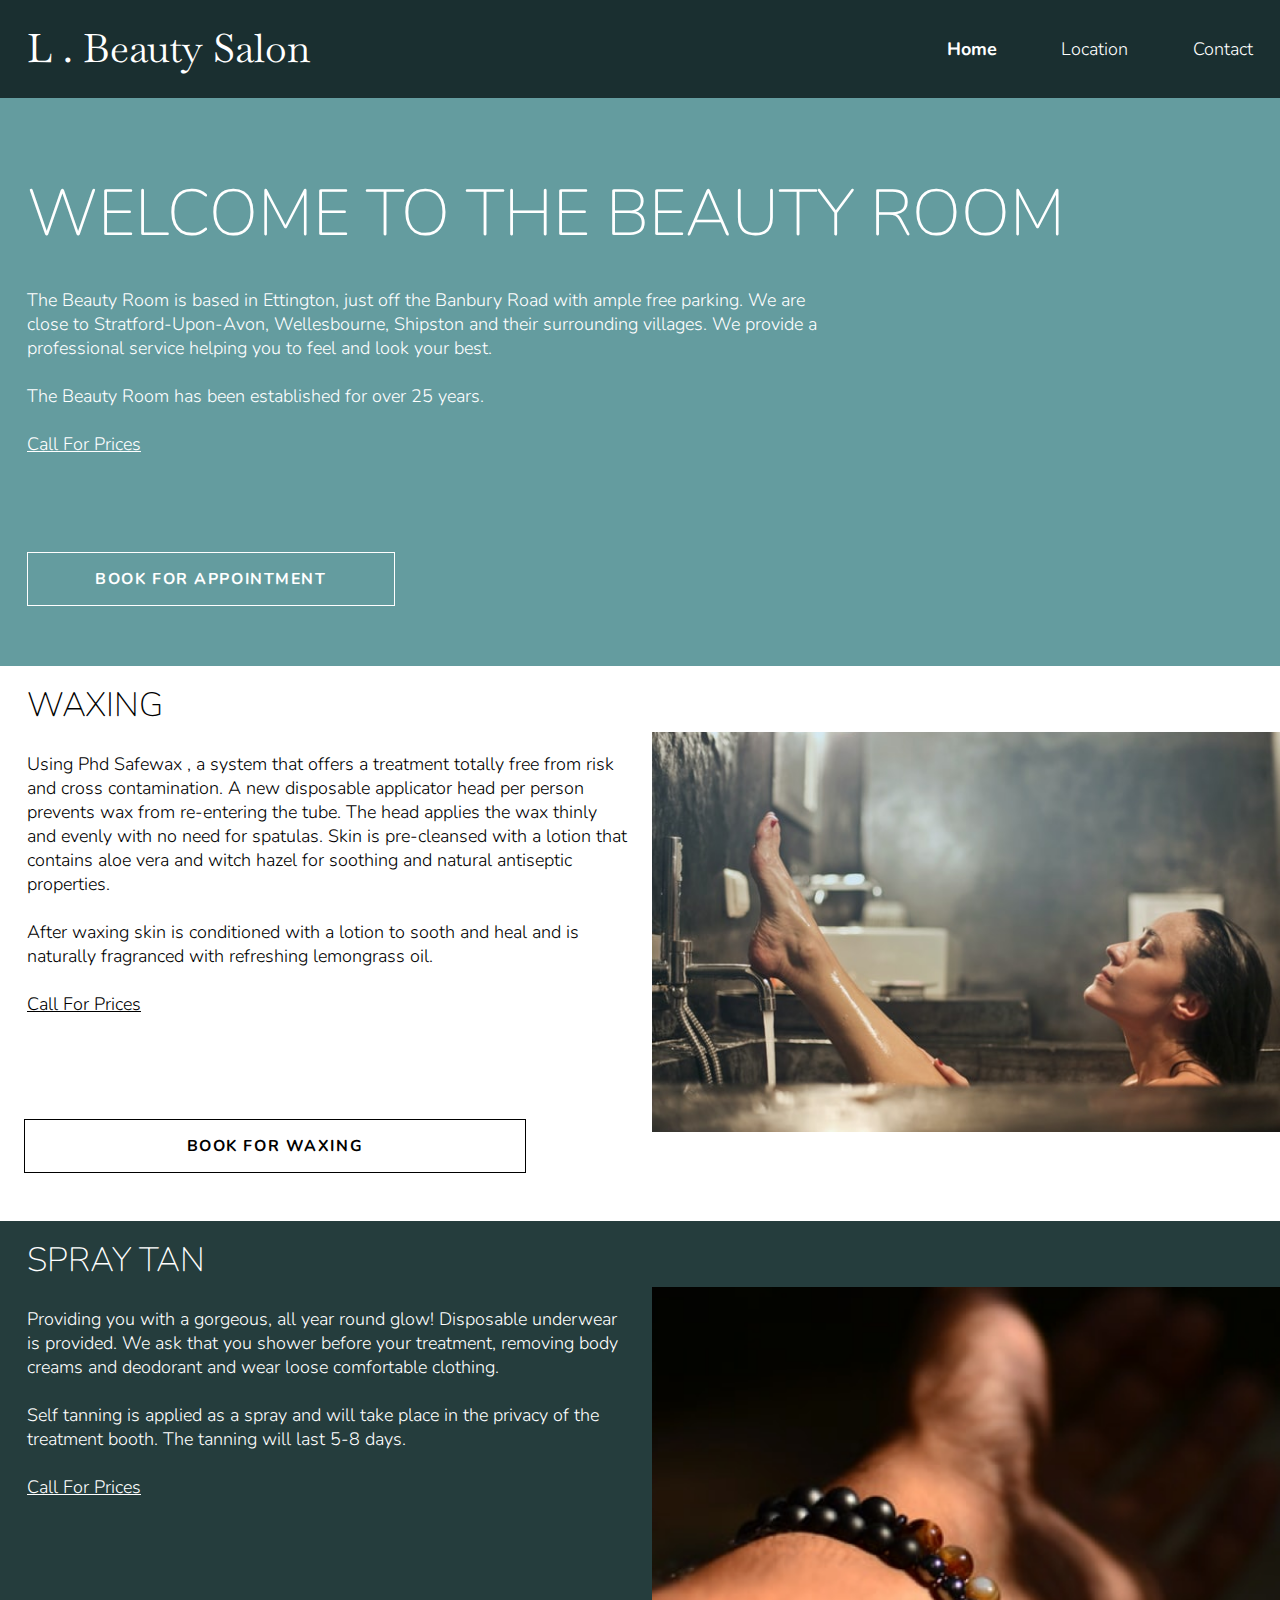
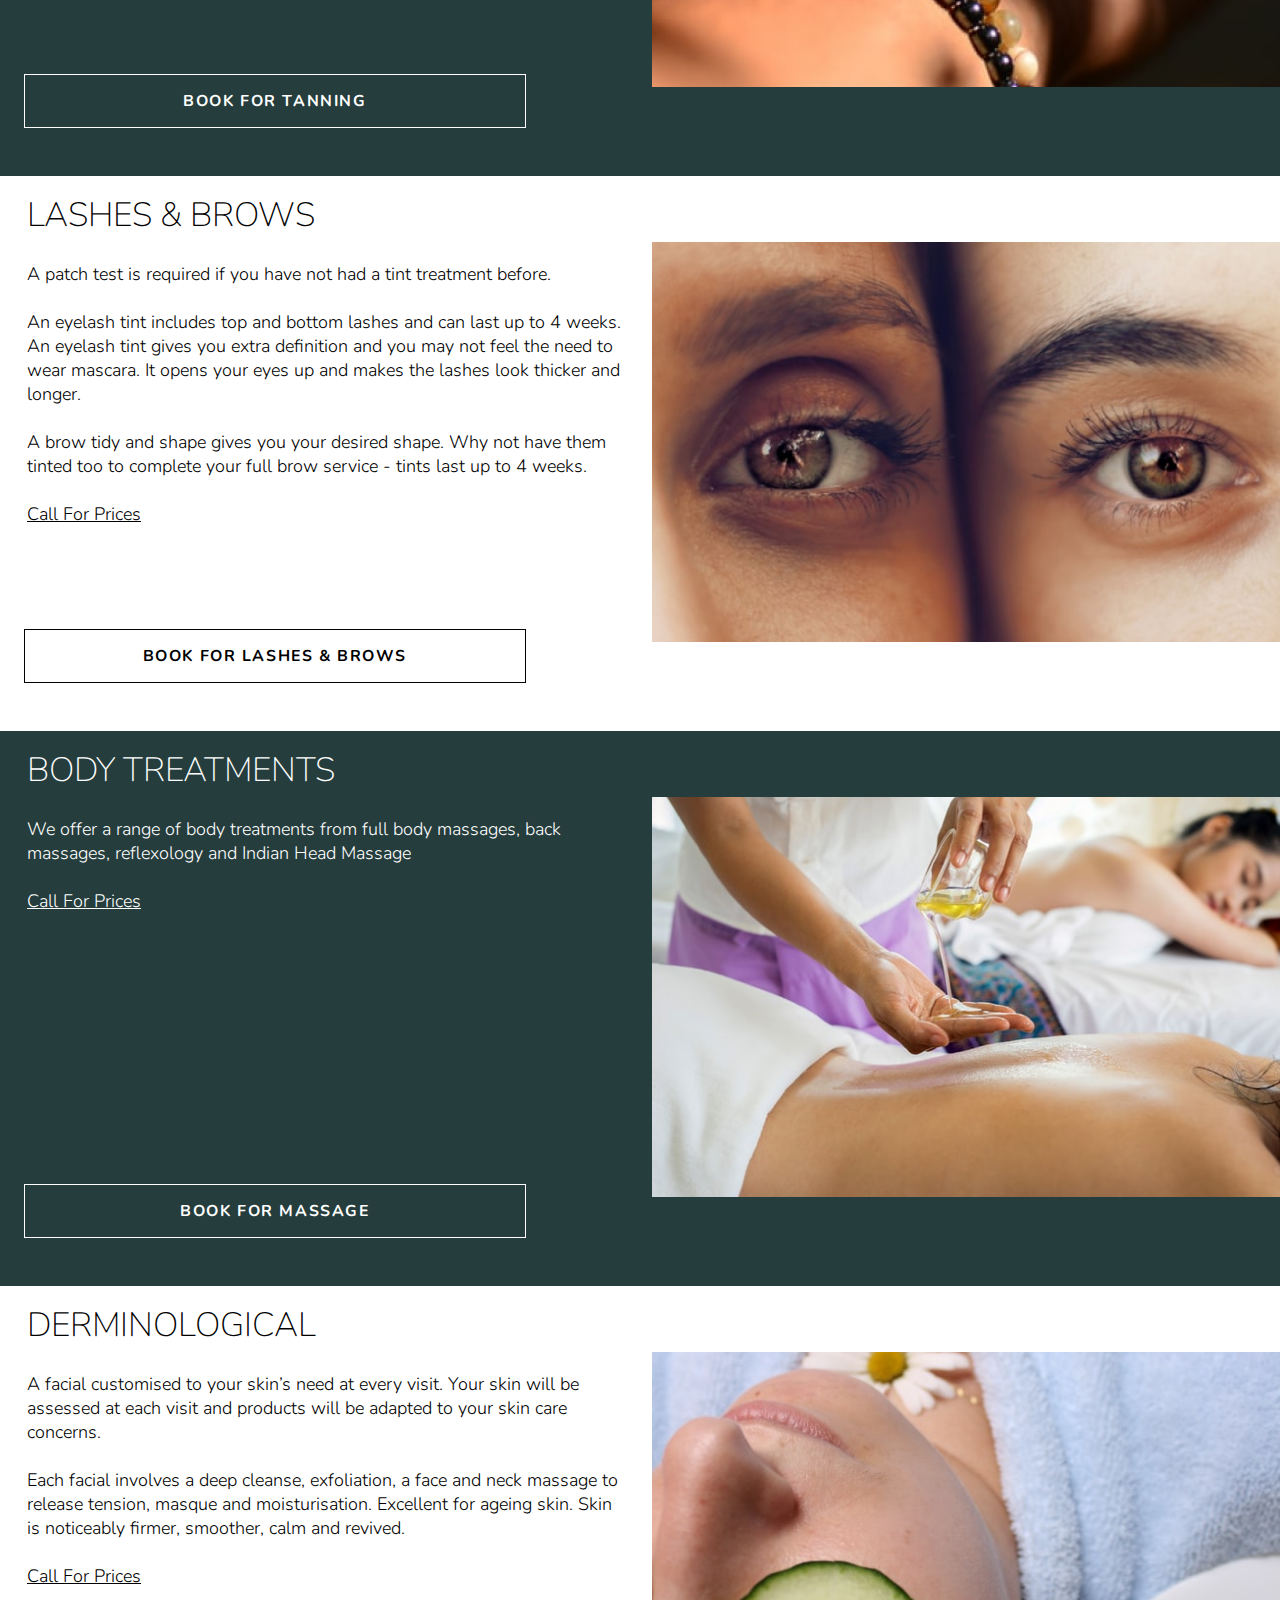
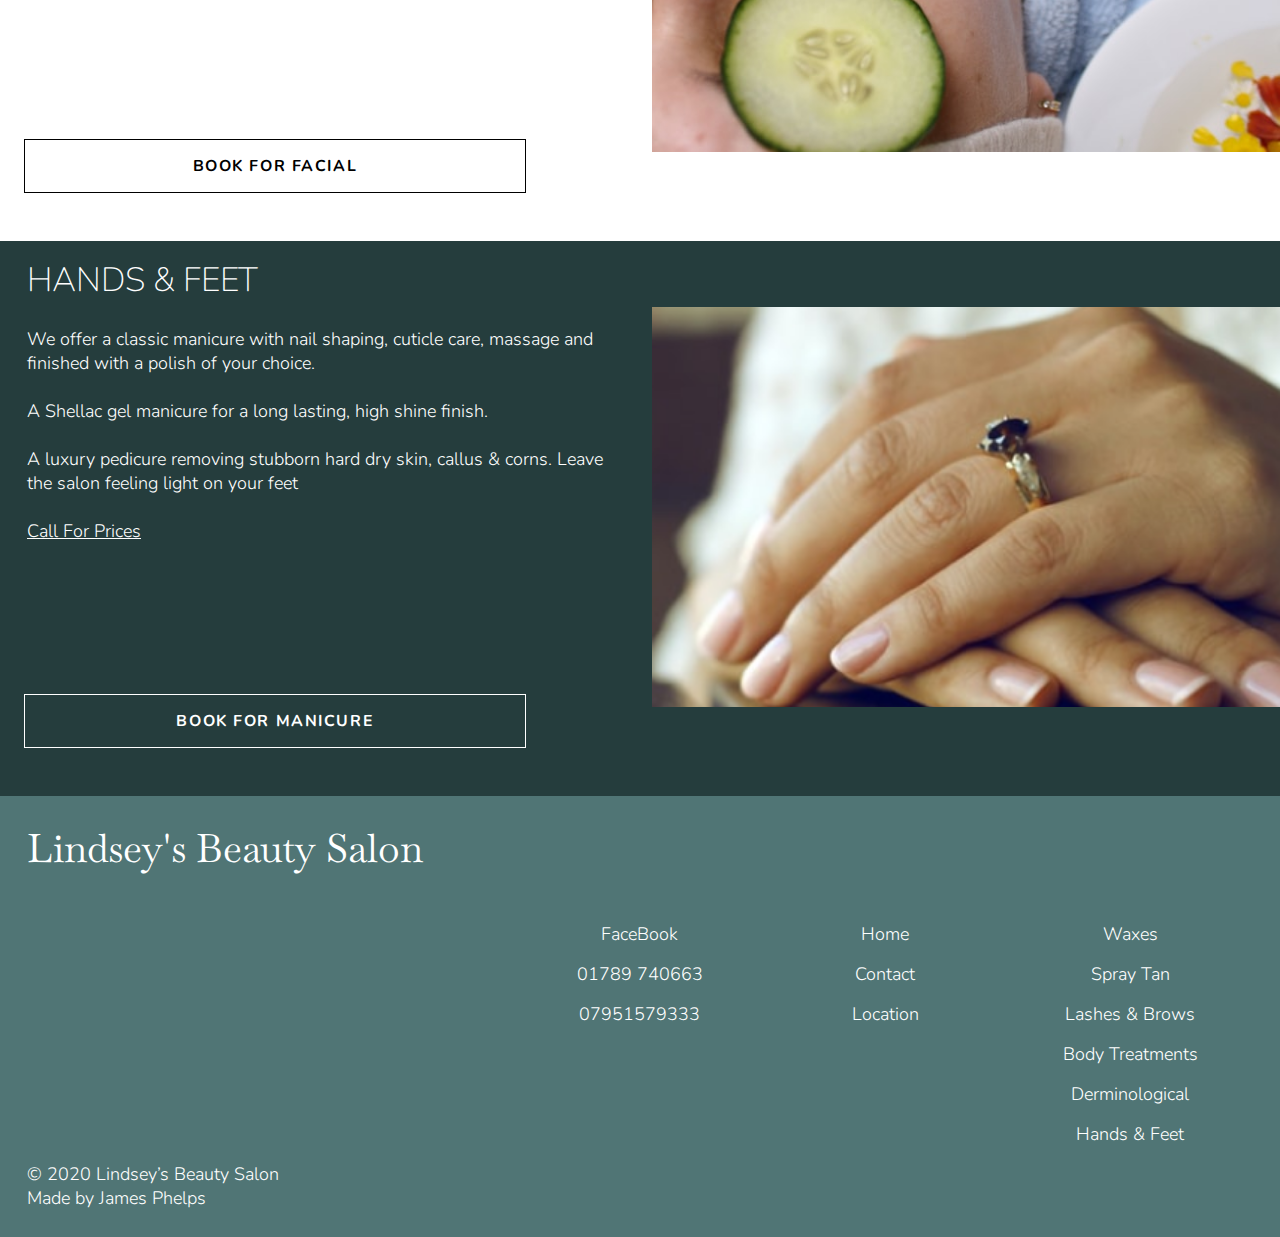
==== index.html @ f4e9f9a6 "added max width" ====
<!DOCTYPE html>
<html lang="en" dir="ltr">

<head>
  <meta charset="utf-8">
  <meta name="viewport" content="width=device-width, initial-scale=1">
  <link rel="stylesheet" href="css/styles.css">
  <!-- google fonts -->
  <link href="https://fonts.googleapis.com/css2?family=Baskervville&family=Nunito:wght@300;400;700&display=swap" rel="stylesheet">
  <title>Lindsey's Beauty Salon</title>
</head>

<body>
  <div class="test">
    <div class="title">
      <div class="logo">L . Beauty Salon</div>
      <img src="img/menu-icon.svg" class="menu-icon">
      <nav>
        <ul>
          <li><a href="#" class="active">Home</a></li>
          <li><a href="#">Location</a></li>
          <li><a href="#">Contact</a></li>
        </ul>
      </nav>
    </div>
  </div>
  <header>
    <div class="container">
      <div class="hero-content">
        <h1>Welcome To The Beauty Room</h1>
        <div class="p-hero">
          <p>The Beauty Room is based in Ettington, just off the Banbury Road with ample free parking.  We are close to Stratford-Upon-Avon, Wellesbourne, Shipston and their surrounding villages.  We provide a professional service helping you to feel and look your best.</p><br />
          <p>The Beauty Room has been established for over 25 years.</p><br />
          <a href="#">Call For Prices</a>
        </div>
        <button onclick="window.location.href='https://w3docs.com'">Book for Appointment</button>
      </div>
      <div class="hash-links">
        <a href="#waxing" class="hash-mobile">Waxing</a>
        <a href="#tanning" class="hash-mobile">Tanning</a>
        <a href="#lashes" class="hash-mobile">Lashes</a>
        <a href="#body-treatments" class="hash-mobile">Body</a>
        <a href="#facial" class="hash-mobile">Facial</a>
        <a href="#manicure" class="hash-mobile">Manicure</a>
      </div>
    </div>
  </header>
  <main>

    <div class="white-bg">
      <div class="main-cards waxing-container">
        <img id="waxing" class="waxing-img" src="img/waxing.jpg" alt="waxed legs">
        <div class="main-text">
          <h2>Waxing</h2>
          <p>Using Phd Safewax , a system that offers a treatment totally free from risk and cross contamination.  A new disposable applicator head per person prevents wax from re-entering the tube.  The head applies the wax thinly and evenly with no need for spatulas.  Skin is pre-cleansed with a lotion that contains aloe vera and witch hazel for soothing and natural antiseptic properties.</p><br />
          <p>After waxing skin is conditioned with a lotion to sooth and heal and is naturally fragranced with refreshing lemongrass oil.</p><br />
          <a href="#">Call For Prices</a>
        </div>
        <button class="black-btn" onclick="#">Book for Waxing</button>
      </div>
    </div>

    <div class="blue-bg">
      <div class="main-cards tanning-container">
        <img id="tanning" class="tanning-img" src="img/tanning.png" alt="tanned arm">
        <div class="main-text tanning-txt">
          <h2>Spray Tan</h2>
          <p>Providing you with a gorgeous, all year round glow!  Disposable underwear is provided.  We ask that you shower before your treatment, removing body creams and deodorant and wear loose comfortable clothing.</p><br />
          <p>Self tanning is applied as a spray and will take place in the privacy of the treatment booth.  The tanning will last 5-8 days.</p><br />
          <a href="#">Call For Prices</a>
        </div>
        <button class="white-btn" onclick="#">Book for Tanning</button>
      </div>
    </div>

    <div class="white-bg">
      <div class="main-cards lashes-container">
        <img id="lashes" class="lashes-img" src="img/lashes.png" alt="eyes">
        <div class="main-text lashes-txt">
          <h2>Lashes & Brows</h2>
          <p>A patch test is required if you have not had a tint treatment before.</p><br />
          <p>An eyelash tint includes top and bottom lashes and can last up to 4 weeks.  An eyelash tint gives you extra definition and you may not feel the need to wear mascara.  It opens your eyes up and makes the lashes look thicker and longer.</p><br />
          <p>A brow tidy and shape gives you your desired shape.  Why not have them tinted too to complete your full brow service - tints last up to 4 weeks.</p><br />
          <a href="#">Call For Prices</a>
        </div>
        <button class="black-btn" onclick="#">Book for Lashes & Brows</button>
      </div>
    </div>

    <div class="blue-bg">
      <div class="main-cards body-container">
        <img id="body-treatments" class="body-img" src="img/body-treatments.jpg" alt="woman getting massage">
        <div class="main-text body-txt">
          <h2>Body Treatments</h2>
          <p>We offer a range of body treatments from  full body massages, back massages, reflexology and Indian Head Massage</p><br />
          <a href="#">Call For Prices</a>
        </div>
        <button class="white-btn" onclick="#">Book for Massage</button>
      </div>
    </div>

    <div class="white-bg">
      <div class="main-cards facial-container">
        <img id="facial" class="facial-img" src="img/facial.jpg" alt="relaxing woman">
        <div class="main-text facial-txt">
          <h2>Derminological</h2>
          <p>A facial customised to your skin’s need at every visit.  Your skin will be assessed at each visit and products will be adapted to your skin care concerns.</p><br />
          <p>Each facial involves a deep cleanse, exfoliation, a face and neck massage to release tension, masque and moisturisation.  Excellent for ageing skin.  Skin is noticeably firmer, smoother, calm and revived.</p><br />
          <a href="#">Call For Prices</a>
        </div>
        <button class="black-btn" onclick="#">Book for Facial</button>
      </div>
    </div>

    <div class="blue-bg">
      <div class="main-cards manicure-container">
        <img id="manicure" class="manicure-img" src="img/nails.png" alt="hands">
        <div class="main-text manicure-txt">
          <h2>Hands & Feet</h2>
          <p>We offer a classic manicure with nail shaping, cuticle care, massage and finished with a polish of your choice.</p><br />
          <p>A Shellac gel manicure for a long lasting, high shine finish.</p><br />
          <p>A luxury pedicure removing stubborn hard dry skin, callus & corns.  Leave the salon feeling light on your feet</p><br />
          <a href="#">Call For Prices</a>
        </div>
        <button class="white-btn" onclick="#">Book for Manicure</button>
      </div>
    </div>
  </main>
  <footer>
    <div class="footer-container">
      <div class="logo">Lindsey's Beauty Salon</div>
      <div class="footer-links">
        <ul>
          <li><a href="">Home</a></li>
          <li><a href="">Contact</a></li>
          <li><a href="">Location</a></li>
        </ul>
      </div>
      <div class="hash-footer-links">
        <ul>
          <li><a href="">Waxes</a></li>
          <li><a href="">Spray Tan</a></li>
          <li><a href="">Lashes & Brows</a></li>
          <li><a href="">Body Treatments</a></li>
          <li><a href="">Derminological</a></li>
          <li><a href="">Hands & Feet</a></li>
        </ul>
      </div>
      <div class="footer-contacts">
        <ul>
          <li><a href="">FaceBook</a></li>
          <li><a href="">01789 740663</a></li>
          <li><a href="">07951579333</a></li>
        </ul>
      </div>
      <div class="misc-footer">
        <p>© 2020 Lindsey’s Beauty Salon </p>
        <p>Made by James Phelps</p>
      </div>
    </div>
  </footer>
</body>

</html>
---- css/styles.css ----
/* all site */
:root {
  font-size: 16px;
}

* {
  padding: 0;
  margin: 0;
  box-sizing: border-box;
}

body {
  color: white;
  font-family: 'Nunito', sans-serif;
  font-size: 1rem;
  font-weight: 300;
}

button {
  display: block;
  width: 100%;
  padding: 15px 22px;
  font-size: 0.875rem;
  text-transform: uppercase;
  letter-spacing: 0.1em;
  border: none;
  border-radius: 3px;
  font-family: inherit;
  font-weight: bold;
  cursor: pointer;
}

a {
  color: inherit;
}

h1,
h2 {
  text-transform: uppercase;
  font-weight: lighter;
}

h1 {
  font-size: 2.1875rem;
  margin-bottom: 0.46em;
}

h2 {
  font-size: 1.875rem;
}

/* header */

.test {
  background-color: #1A2F30;
  padding: 1.3em 1.5em 1.3em;
}

header {
  background-color: #649C9F;
  background-size: cover;
  background-position: center;

  padding: 1.3em 1.5em .5em;
}

nav {
  display: none;
  width: 25%;
}

nav ul {
  display: flex;
  justify-content: space-between;
}

nav li {
  list-style: none;
}

nav a,
footer a {
  text-decoration: none;
}

/* footer */
footer {
  background-color: #507575;
}

.footer-container {
  display: grid;
  grid-template-columns: repeat(2, 1fr);
  grid-template-rows: repeat(4, auto);
  padding: 1.5em;
}

footer li {
  text-align: center;
  list-style: none;
  margin-bottom: 16px;
}

.container,
.main-cards,
.footer-container {
  margin: auto;
  max-width: 1300px;
}

.title {
  max-width: 1300px;
  margin: auto;
  display: flex;
}

.active {
  font-weight: bold;
}

.logo {
  margin-right: auto;
  font-family: 'Baskervville', serif;
  font-size: 2.1875rem;
}

.menu-icon {
  cursor: pointer;
}

.hero-content {
  margin: 1.5em 0;
}

.hero-content button {
  margin: 1.5em 0 0;
  background-color: white;
}

.hero-content button:hover {
  background-color: #BFBFBF;
}

.hash-links {
  font-size: 0.875rem;
  display: flex;
  flex-wrap: wrap;
}

.hash-links a,
.main a {
  margin-right: 0.625em;
  display: inline-block;
  text-decoration: none;
  text-transform: uppercase;
  border: 1px solid white;
  border-radius: 3px;
  margin-bottom: 1em;
  padding: 0.65em 1.2em;
}

.hash-links a:hover {
  background-color: grey;
  border-color: grey;
}

/* main content */
main h2 {
  margin: 16px 0 24px;
}

.main-cards img {
  width: 100%;
  height: 240px;
  object-fit: cover;
}

.main-cards {
  padding-bottom: 24px;
}

.main-cards button {
  max-width: 80%;
  margin: 16px 24px 0;
}

.main-text {
  min-height: 50vh;
  padding: 0 1.5em;
}

.white-bg {
  color: black;
}

.blue-bg {
  background-color: #253D3D;
  color: white;
}

.black-btn {
  background-color: black;
  color: white;
}

.black-btn:hover {
  background-color: #505050;
}

.white-btn {
  color: black;
  background-color: white;
}

.white-btn:hover {
  background-color: #BFBFBF;
}

/* footer */
footer > * {
  margin-bottom: 16px;
}

footer .logo {
  text-align: center;
  grid-column: 1/3;
  margin-bottom: 48px;
}

.footer-links {
  grid-column: 1/2;
}

.hash-footer-links {
  grid-column: 2/3;
}

.footer-contacts {
  grid-column: 1/2;
}

.misc-footer {
  grid-column: 1/-1;
}

/* tablet  */
@media (min-width: 668px) {
  /* all */
  .container {
    display: grid;
    grid-template-rows: repeat(3, auto);
    grid-template-columns: repeat(8, 1fr);
  }

  /* header */
  h1 {
    font-size: 3.4375rem;
  }
  .title {
    grid-column: 1/-1;
  }
  .menu-icon {
    width: 40px;
    height: 40px;
  }

  /* hero */
  .hero-content {
    grid-column: 1/8;
  }
  .hash-links {
    display: none;
  }
  .hero-content button {
    width: 50%;
  }

  /* main */
  .main-cards {
    position: relative;

    display: grid;
    grid-gap: 24px;
    grid-template-columns: repeat(8, 1fr);
    grid-template-rows: repeat(2, auto);
  }
  .main-text {
    grid-column: 1/5;
    grid-row: 1/2;
    padding: 0;
    min-height: 30vh;
    padding-left: 1.5em;
  }
  .main-cards img {
    margin-top: auto;
    margin-bottom: auto;
    width: 100%;
    height: 300px;
    grid-column: 5/9;
    grid-row: 1/3;
  }
  .main-cards button {
    margin: 24px 1.5em;
    grid-column: 1/5;
  }

  /* footer */
  .footer-container {
    grid-template-columns: 2fr repeat(3, 1fr);
    grid-template-rows: repeat(4, auto);
  }

  footer .logo {
    text-align: center;
    grid-column: 1/3;
  }

  .footer-links {
    grid-column: 3/4;
    grid-row: 2/3;
  }

  .hash-footer-links {
    grid-column: 4/5;
    grid-row: 2/3;
  }

  .footer-contacts {
    grid-column: 2/3;
  }

  .misc-footer {
    grid-column: 1/-1;
  }


}

@media (min-width: 1024px) {
  nav {
    display: inline-block;
    margin-top: auto;
    margin-bottom: auto;
  }

  h1 {
    font-size: 3.61rem;
  }

  :root {
    font-size: 18px;
  }

  .container {
    grid-template-columns: repeat(12, 1fr);
  }

  /* header */
  .menu-icon {
    display: none;
  }

  .hero-content {
    margin-top: 48px;
    grid-column: 1/-1;
  }

  .p-hero {
    width: 65%;
    margin-bottom: 96px;
  }

  .hero-content button {
    width: 30%;
    margin-bottom: 24px;
    background-color: transparent;
    border: 1px solid white;
    color: white;
    border-radius: 0;
  }

  .hero-content button:hover {
    background-color: white;
    color: black;
  }

  /* main */
  .main-text {
    min-height: 45vh;
  }

  .main-cards img {
    height: 400px;
  }

  .white-btn,
  .black-btn  {
    background-color: transparent;
    border-radius: 0;
    border: 1px solid white;
    color: white;
  }

  .black-btn {
    border: 1px solid black;
    color: black;
  }

  .black-btn:Hover {
    background-color: black;
    color: white;
  }

  .white-btn:hover {
    background-color: white;
    color: black;
  }
}

@media (min-width: 1310px) {
  .main-text {
    padding-left: 0;
  }

  .main-cards button {
    margin-left: 0;
  }

  .footer-container {
    padding: 1.5em 0;
  }
}
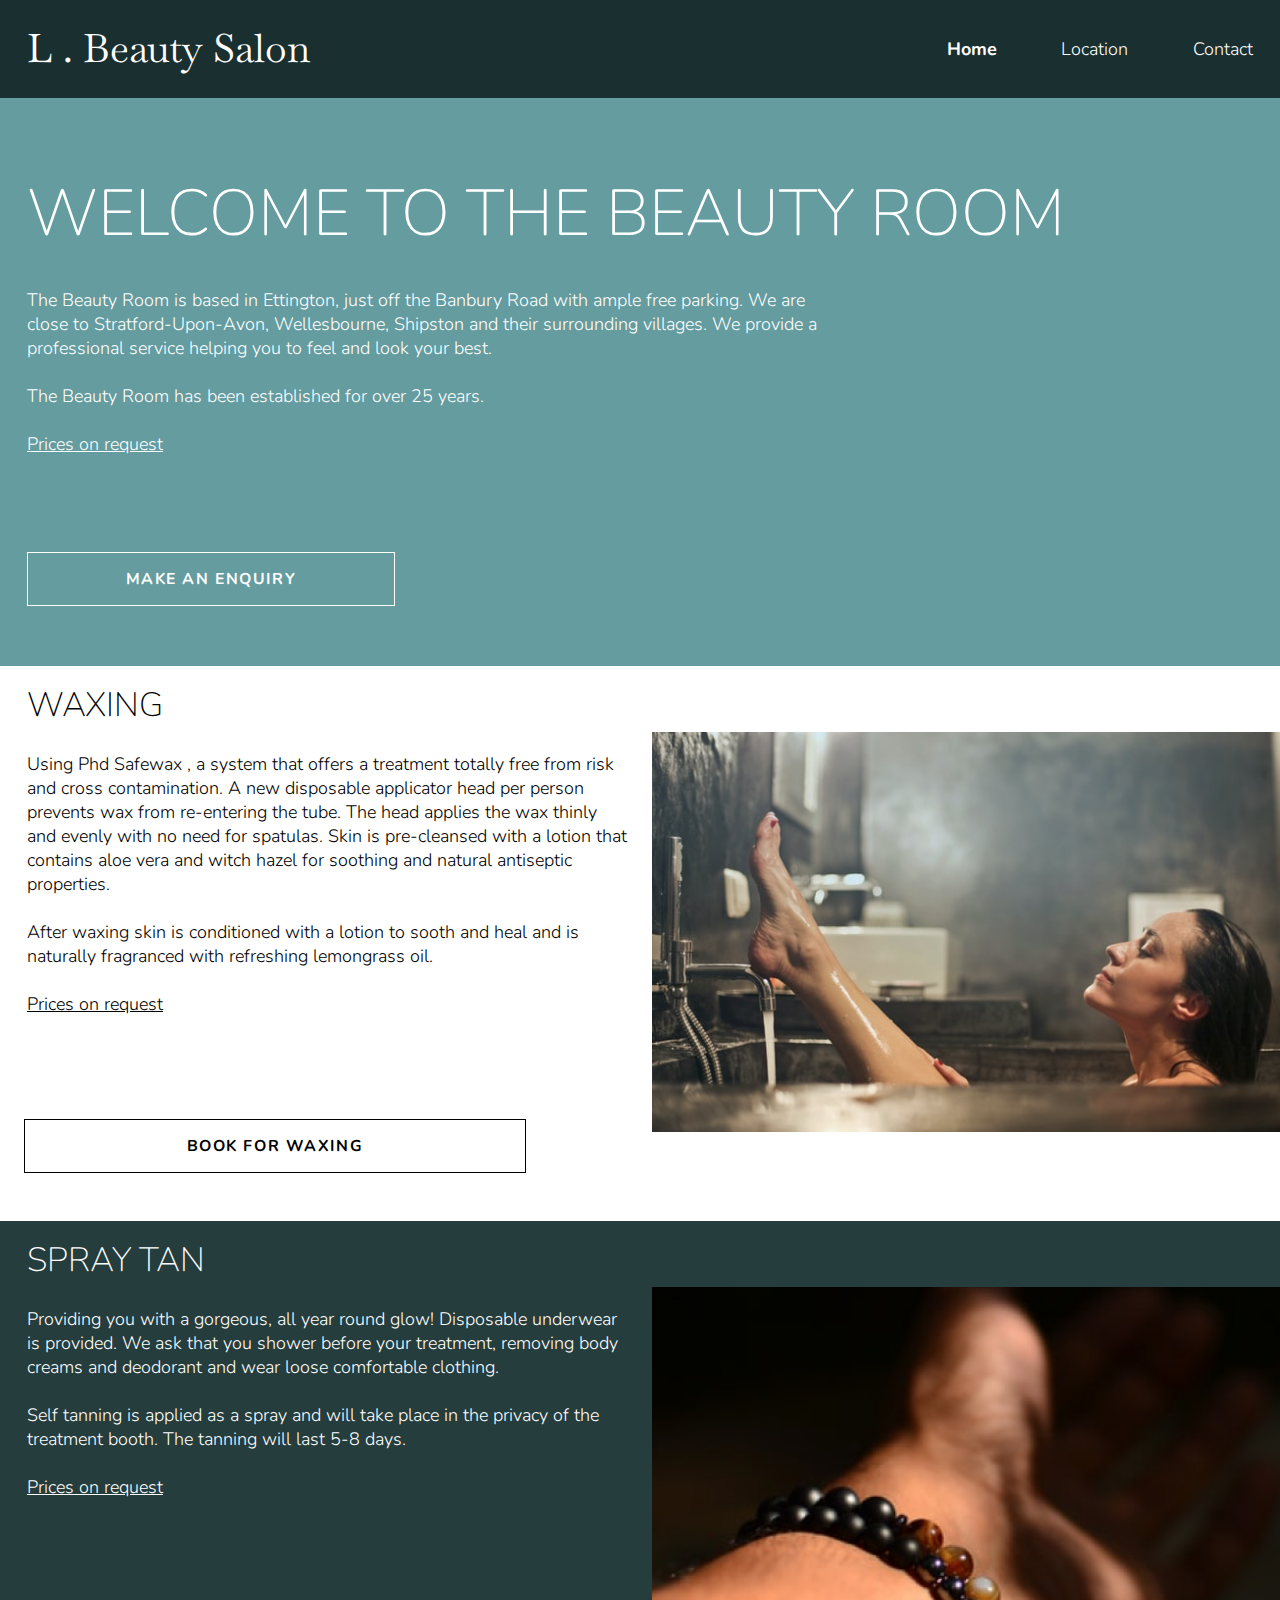
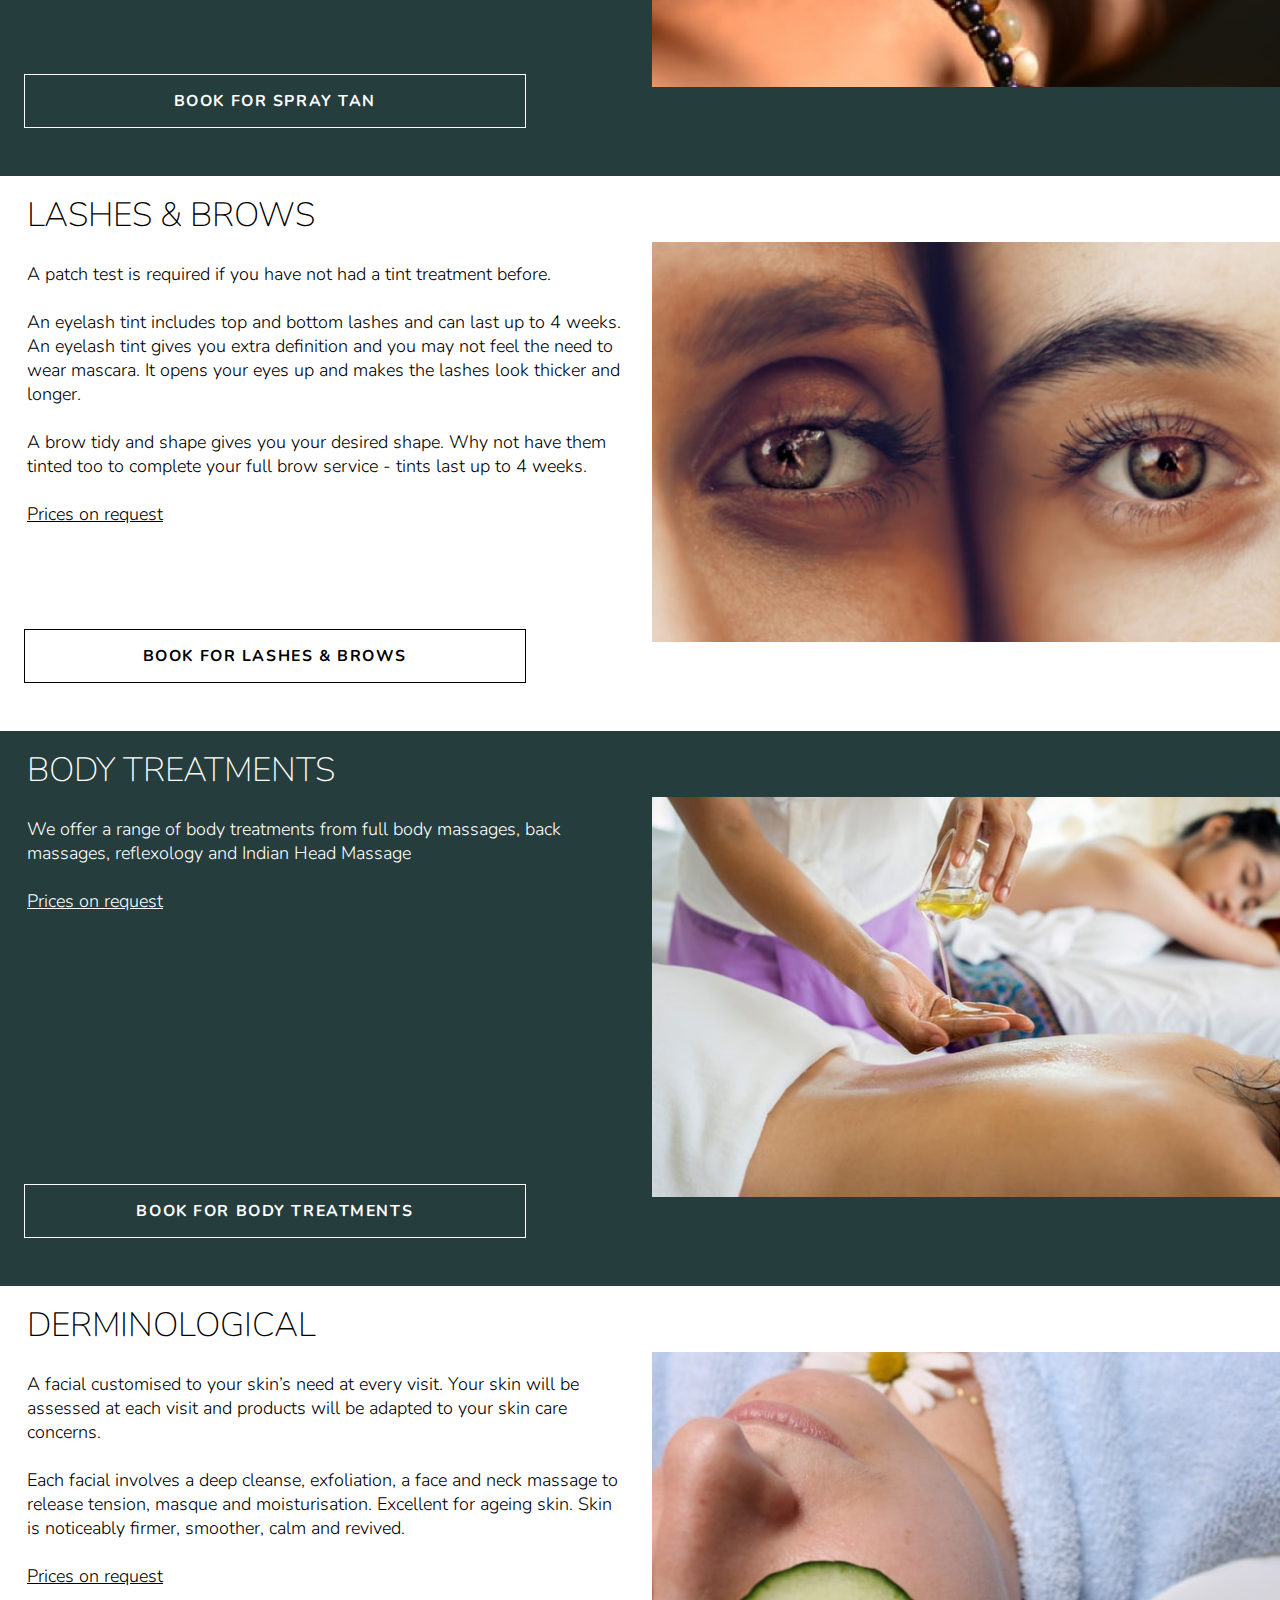
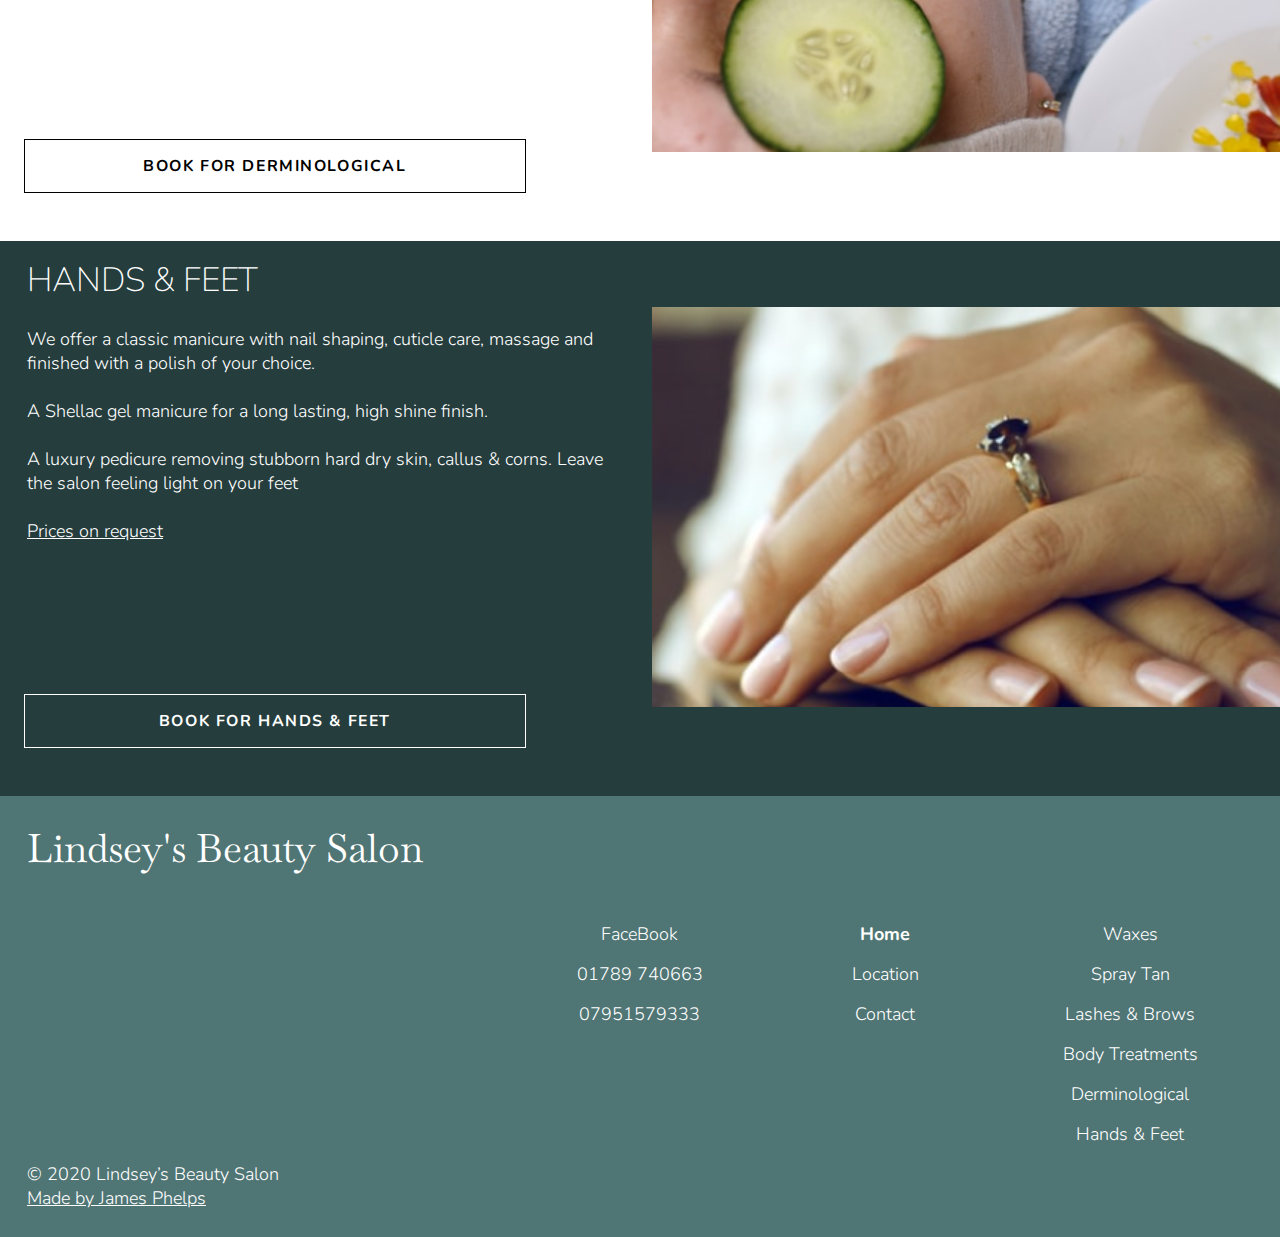
==== commit 79e9aca5: "added links for footer, phone numbers etc." ====
--- a/index.html
+++ b/index.html
@@ -11,15 +11,22 @@
 </head>
 
 <body>
-  <div class="test">
+  <div class="hamburger-navs">
+    <ul>
+      <li><a href="index.html" class="active">Home</a></li>
+      <li><a href="location.html">Location</a></li>
+      <li><a href="contact.html">Contact</a></li>
+    </ul>
+  </div>
+  <div class="header-main">
     <div class="title">
-      <div class="logo">L . Beauty Salon</div>
+      <a href="index.html" class="logo">L . Beauty Salon</a>
       <img src="img/menu-icon.svg" class="menu-icon">
       <nav>
         <ul>
-          <li><a href="#" class="active">Home</a></li>
-          <li><a href="#">Location</a></li>
-          <li><a href="#">Contact</a></li>
+          <li><a href="index.html" class="active">Home</a></li>
+          <li><a href="location.html">Location</a></li>
+          <li><a href="contact.html">Contact</a></li>
         </ul>
       </nav>
     </div>
@@ -31,9 +38,9 @@
         <div class="p-hero">
           <p>The Beauty Room is based in Ettington, just off the Banbury Road with ample free parking.  We are close to Stratford-Upon-Avon, Wellesbourne, Shipston and their surrounding villages.  We provide a professional service helping you to feel and look your best.</p><br />
           <p>The Beauty Room has been established for over 25 years.</p><br />
-          <a href="#">Call For Prices</a>
+          <a href="booking.php">Prices on request</a>
         </div>
-        <button onclick="window.location.href='https://w3docs.com'">Book for Appointment</button>
+        <button id="appointmentBtn" onclick="window.location.href='booking.php'">Make an enquiry</button>
       </div>
       <div class="hash-links">
         <a href="#waxing" class="hash-mobile">Waxing</a>
@@ -54,12 +61,11 @@
           <h2>Waxing</h2>
           <p>Using Phd Safewax , a system that offers a treatment totally free from risk and cross contamination.  A new disposable applicator head per person prevents wax from re-entering the tube.  The head applies the wax thinly and evenly with no need for spatulas.  Skin is pre-cleansed with a lotion that contains aloe vera and witch hazel for soothing and natural antiseptic properties.</p><br />
           <p>After waxing skin is conditioned with a lotion to sooth and heal and is naturally fragranced with refreshing lemongrass oil.</p><br />
-          <a href="#">Call For Prices</a>
+          <a href="booking.php">Prices on request</a>
         </div>
-        <button class="black-btn" onclick="#">Book for Waxing</button>
+        <button id="waxingBtn" class="black-btn" onclick="window.location.href='booking.php'">Book for Waxing</button>
       </div>
     </div>
-
     <div class="blue-bg">
       <div class="main-cards tanning-container">
         <img id="tanning" class="tanning-img" src="img/tanning.png" alt="tanned arm">
@@ -67,9 +73,9 @@
           <h2>Spray Tan</h2>
           <p>Providing you with a gorgeous, all year round glow!  Disposable underwear is provided.  We ask that you shower before your treatment, removing body creams and deodorant and wear loose comfortable clothing.</p><br />
           <p>Self tanning is applied as a spray and will take place in the privacy of the treatment booth.  The tanning will last 5-8 days.</p><br />
-          <a href="#">Call For Prices</a>
+          <a href="booking.php">Prices on request</a>
         </div>
-        <button class="white-btn" onclick="#">Book for Tanning</button>
+        <button id="tanningBtn" class="white-btn" onclick="window.location.href='booking.php'">Book for Spray Tan</button>
       </div>
     </div>
 
@@ -81,9 +87,9 @@
           <p>A patch test is required if you have not had a tint treatment before.</p><br />
           <p>An eyelash tint includes top and bottom lashes and can last up to 4 weeks.  An eyelash tint gives you extra definition and you may not feel the need to wear mascara.  It opens your eyes up and makes the lashes look thicker and longer.</p><br />
           <p>A brow tidy and shape gives you your desired shape.  Why not have them tinted too to complete your full brow service - tints last up to 4 weeks.</p><br />
-          <a href="#">Call For Prices</a>
+          <a href="booking.php">Prices on request</a>
         </div>
-        <button class="black-btn" onclick="#">Book for Lashes & Brows</button>
+        <button id="lashesBtn" class="black-btn" onclick="window.location.href='booking.php'">Book for Lashes & Brows</button>
       </div>
     </div>
 
@@ -93,9 +99,9 @@
         <div class="main-text body-txt">
           <h2>Body Treatments</h2>
           <p>We offer a range of body treatments from  full body massages, back massages, reflexology and Indian Head Massage</p><br />
-          <a href="#">Call For Prices</a>
+          <a href="booking.php">Prices on request</a>
         </div>
-        <button class="white-btn" onclick="#">Book for Massage</button>
+        <button id="bodyTreatmentsBtn" class="white-btn" onclick="window.location.href='booking.php'">Book for Body Treatments</button>
       </div>
     </div>
 
@@ -106,9 +112,9 @@
           <h2>Derminological</h2>
           <p>A facial customised to your skin’s need at every visit.  Your skin will be assessed at each visit and products will be adapted to your skin care concerns.</p><br />
           <p>Each facial involves a deep cleanse, exfoliation, a face and neck massage to release tension, masque and moisturisation.  Excellent for ageing skin.  Skin is noticeably firmer, smoother, calm and revived.</p><br />
-          <a href="#">Call For Prices</a>
+          <a href="booking.php">Prices on request</a>
         </div>
-        <button class="black-btn" onclick="#">Book for Facial</button>
+        <button id="facialBtn" class="black-btn" onclick="window.location.href='booking.php'">Book for Derminological</button>
       </div>
     </div>
 
@@ -120,9 +126,9 @@
           <p>We offer a classic manicure with nail shaping, cuticle care, massage and finished with a polish of your choice.</p><br />
           <p>A Shellac gel manicure for a long lasting, high shine finish.</p><br />
           <p>A luxury pedicure removing stubborn hard dry skin, callus & corns.  Leave the salon feeling light on your feet</p><br />
-          <a href="#">Call For Prices</a>
+          <a href="booking.php">Prices on request</a>
         </div>
-        <button class="white-btn" onclick="#">Book for Manicure</button>
+        <button id="manicureBtn" class="white-btn" onclick="window.location.href='booking.php'">Book for Hands & Feet</button>
       </div>
     </div>
   </main>
@@ -131,34 +137,36 @@
       <div class="logo">Lindsey's Beauty Salon</div>
       <div class="footer-links">
         <ul>
-          <li><a href="">Home</a></li>
-          <li><a href="">Contact</a></li>
-          <li><a href="">Location</a></li>
+          <li><a href="index.html" class="active">Home</a></li>
+          <li><a href="location.html">Location</a></li>
+          <li><a href="contact.html">Contact</a></li>
         </ul>
       </div>
       <div class="hash-footer-links">
         <ul>
-          <li><a href="">Waxes</a></li>
-          <li><a href="">Spray Tan</a></li>
-          <li><a href="">Lashes & Brows</a></li>
-          <li><a href="">Body Treatments</a></li>
-          <li><a href="">Derminological</a></li>
-          <li><a href="">Hands & Feet</a></li>
+          <li><a href="#">Waxes</a></li>
+          <li><a href="#">Spray Tan</a></li>
+          <li><a href="#">Lashes & Brows</a></li>
+          <li><a href="#">Body Treatments</a></li>
+          <li><a href="#">Derminological</a></li>
+          <li><a href="#">Hands & Feet</a></li>
         </ul>
       </div>
       <div class="footer-contacts">
         <ul>
-          <li><a href="">FaceBook</a></li>
-          <li><a href="">01789 740663</a></li>
-          <li><a href="">07951579333</a></li>
+          <li><a href="https://www.facebook.com/lindseysbeautyroom/" target="_blank">FaceBook</a></li>
+          <li><a href="tel:01789 740663">01789 740663</a></li>
+          <li><a href="tel:07951579333">07951579333</a></li>
         </ul>
       </div>
       <div class="misc-footer">
         <p>© 2020 Lindsey’s Beauty Salon </p>
-        <p>Made by James Phelps</p>
+        <a class="designer" href="http://www.linkedin.com/in/james-phelps1995" target="_blank">Made by James Phelps</a>
       </div>
     </div>
   </footer>
+
+  <script src="js/script.js"></script>
 </body>
 
 </html>
--- a/css/styles.css
+++ b/css/styles.css
@@ -1,3 +1,4 @@
+/* mobile first design */
 /* all site */
 :root {
   font-size: 16px;
@@ -16,7 +17,8 @@
   font-weight: 300;
 }
 
-button {
+button,
+.form-btn {
   display: block;
   width: 100%;
   padding: 15px 22px;
@@ -51,9 +53,40 @@
 
 /* header */
 
-.test {
+.header-main {
+  z-index: 1000;
+  position: sticky;
+  top: 0;
   background-color: #1A2F30;
   padding: 1.3em 1.5em 1.3em;
+}
+
+.addNav {
+  display: block !important;
+}
+
+.addMargin {
+  padding-right: 20px;
+}
+
+.hamburger-navs {
+  z-index: 1000;
+  display: none;
+  font-size: 24px;
+  position: fixed;
+  text-align: left;
+  left: 0px;
+  top: 86px;
+  width: 100%;
+  height: 100%;
+  padding: 64px;
+  background-color: #1A2F30;
+  border-radius: 0;
+  opacity: 0.99;
+}
+
+.hamburger-navs li {
+  padding-bottom: 64px;
 }
 
 header {
@@ -69,15 +102,12 @@
   width: 25%;
 }
 
-nav ul {
-  display: flex;
-  justify-content: space-between;
-}
-
-nav li {
+nav li,
+.hamburger-navs li {
   list-style: none;
 }
 
+.hamburger-navs a,
 nav a,
 footer a {
   text-decoration: none;
@@ -120,12 +150,14 @@
 
 .logo {
   margin-right: auto;
+  text-decoration: none;
   font-family: 'Baskervville', serif;
   font-size: 2.1875rem;
 }
 
 .menu-icon {
   cursor: pointer;
+  margin-left: auto;
 }
 
 .hero-content {
@@ -137,7 +169,8 @@
   background-color: white;
 }
 
-.hero-content button:hover {
+.hero-content button:hover,
+form button:hover {
   background-color: #BFBFBF;
 }
 
@@ -243,6 +276,11 @@
   grid-column: 1/-1;
 }
 
+.designer {
+  text-decoration: underline;
+}
+
+
 /* tablet  */
 @media (min-width: 668px) {
   /* all */
@@ -336,6 +374,8 @@
 
 }
 
+
+/* large screens */
 @media (min-width: 1024px) {
   nav {
     display: inline-block;
@@ -343,6 +383,11 @@
     margin-bottom: auto;
   }
 
+  nav ul {
+    display: flex;
+    justify-content: space-between;
+  }
+
   h1 {
     font-size: 3.61rem;
   }
@@ -370,7 +415,8 @@
     margin-bottom: 96px;
   }
 
-  .hero-content button {
+  .hero-content button,
+  form button {
     width: 30%;
     margin-bottom: 24px;
     background-color: transparent;
@@ -379,7 +425,8 @@
     border-radius: 0;
   }
 
-  .hero-content button:hover {
+  .hero-content button:hover,
+  form button:hover {
     background-color: white;
     color: black;
   }
@@ -417,6 +464,8 @@
   }
 }
 
+/* extra large screens */
+
 @media (min-width: 1310px) {
   .main-text {
     padding-left: 0;
@@ -430,3 +479,124 @@
     padding: 1.5em 0;
   }
 }
+
+/* booking page */
+.booking-bg {
+  background-color: #649C9F;
+}
+
+.confirmation {
+  text-align: center;
+  margin: 0;
+}
+
+form {
+  max-width: 1050px;
+  padding: 24px 8px;
+  display: flex;
+  flex-wrap: wrap;
+  margin: auto;
+  background-color: #253D3D;
+  color: white;
+}
+
+.booking-hero,
+.contact-hero {
+  width: 65%;
+}
+
+form li {
+  display: flex;
+  flex-direction: column;
+  flex: 1 350px;
+
+  padding: 16px;
+  list-style: none;
+}
+
+.form-btn {
+  margin: 16px;
+  width: 100%;
+}
+
+input[type=text],
+input[type=email],
+select,
+textarea {
+  font-family: inherit;
+  color: #404040;
+  font-size: 16px;
+  padding: 6px 16px;
+}
+
+textarea {
+  height: 400px;
+}
+
+/* This is our style for the invalid fields */
+input:invalid{
+  border-color: #900;
+  background-color: #FDD;
+}
+
+input:focus:invalid {
+  outline: none;
+}
+
+/* This is the style of our error messages */
+.error {
+  width  : 100%;
+  padding: 0;
+
+  font-size: 80%;
+  color: white;
+  background-color: #900;
+  border-radius: 0 0 5px 5px;
+
+  box-sizing: border-box;
+}
+
+@media (min-width: 1050px) {
+  .booking-bg {
+    padding-bottom: 24px;
+  }
+
+  form {
+    border-radius: 5px;
+    margin-bottom: 48px;
+  }
+}
+
+
+/* location */
+.map-container {
+  height: 550px;
+  width: 100%;
+  overflow: hidden;
+  background-color: #649C9F;
+}
+
+#map {
+  position: absolute;
+  top: 85%;
+  left: 50%;
+  transform: translate(-50%, -50%);
+  height: 65%;
+  width: 100%;
+}
+
+@media (min-width: 1024px) {
+  #map {
+    top: 95%;
+    width: 70%;
+  }
+
+  .map-container {
+    height: 550px;
+  }
+}
+
+/* contact */
+.contact {
+  min-height: 500px;
+}
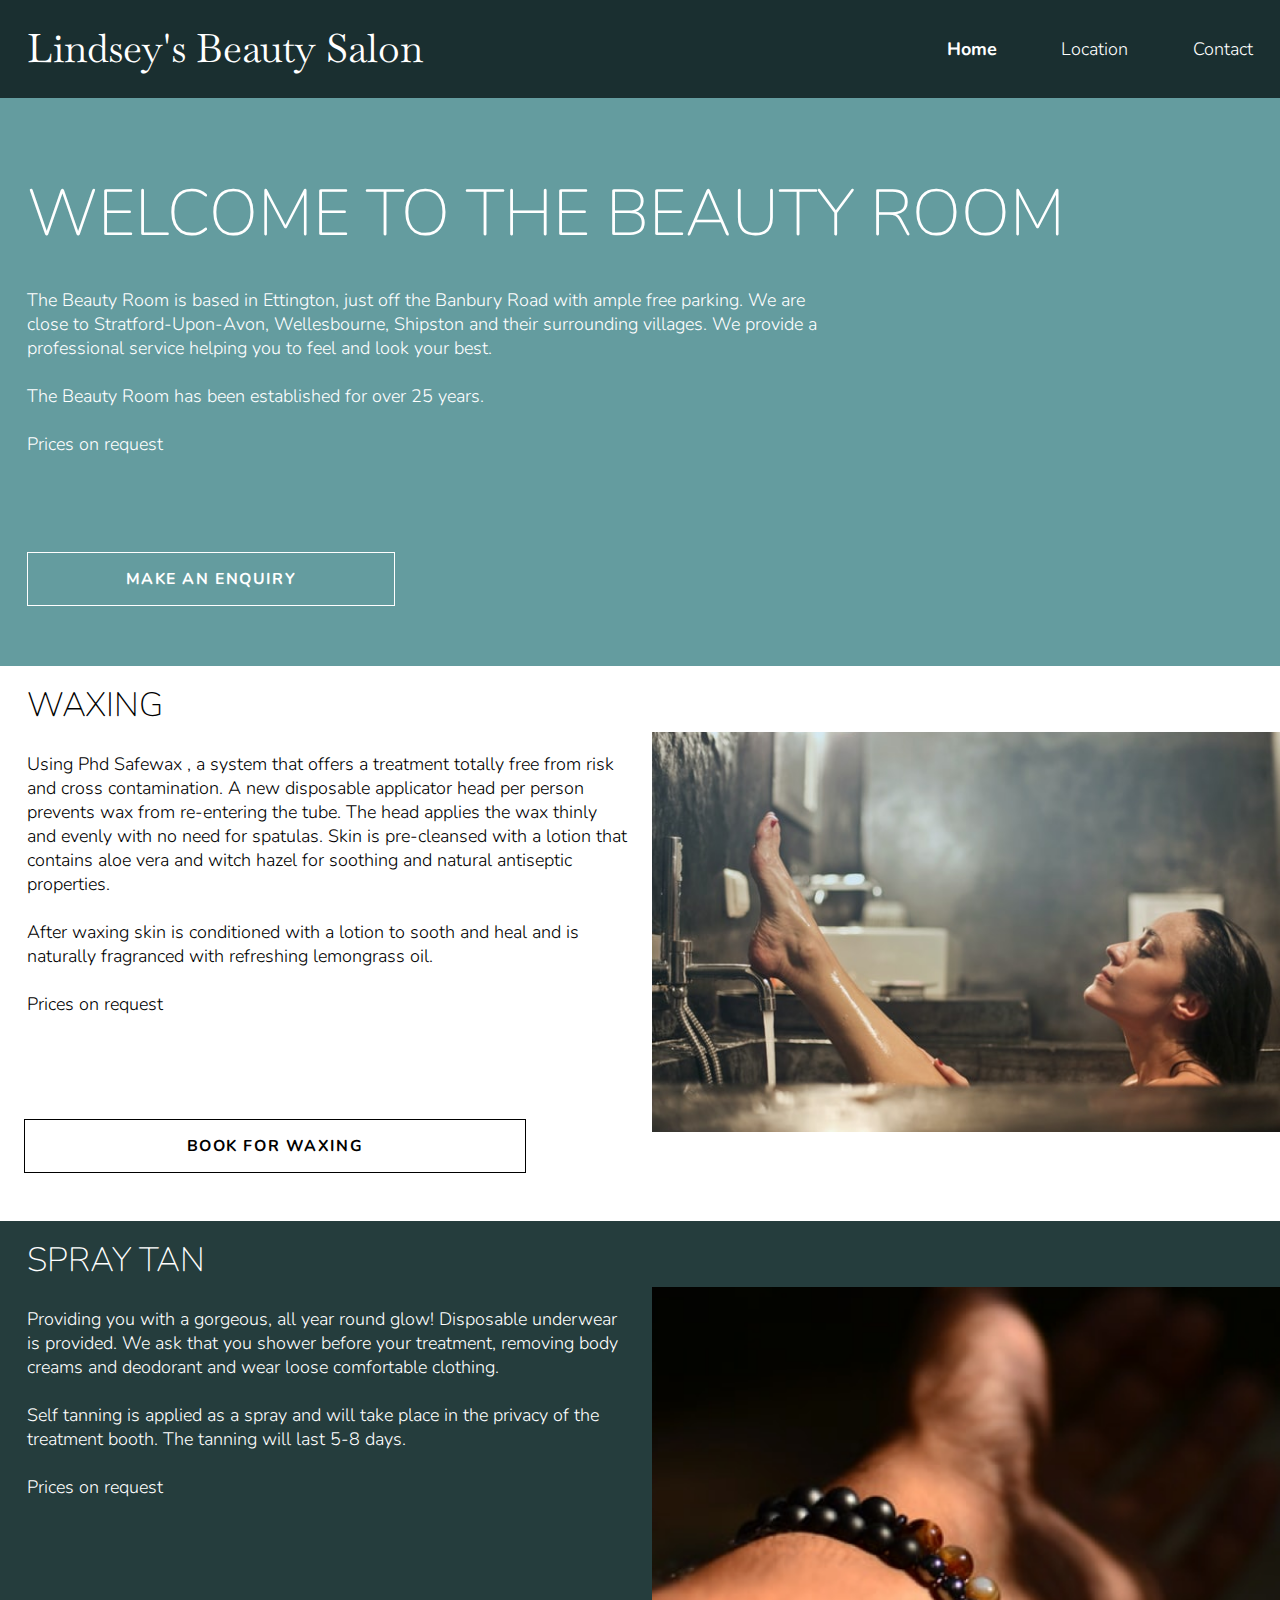
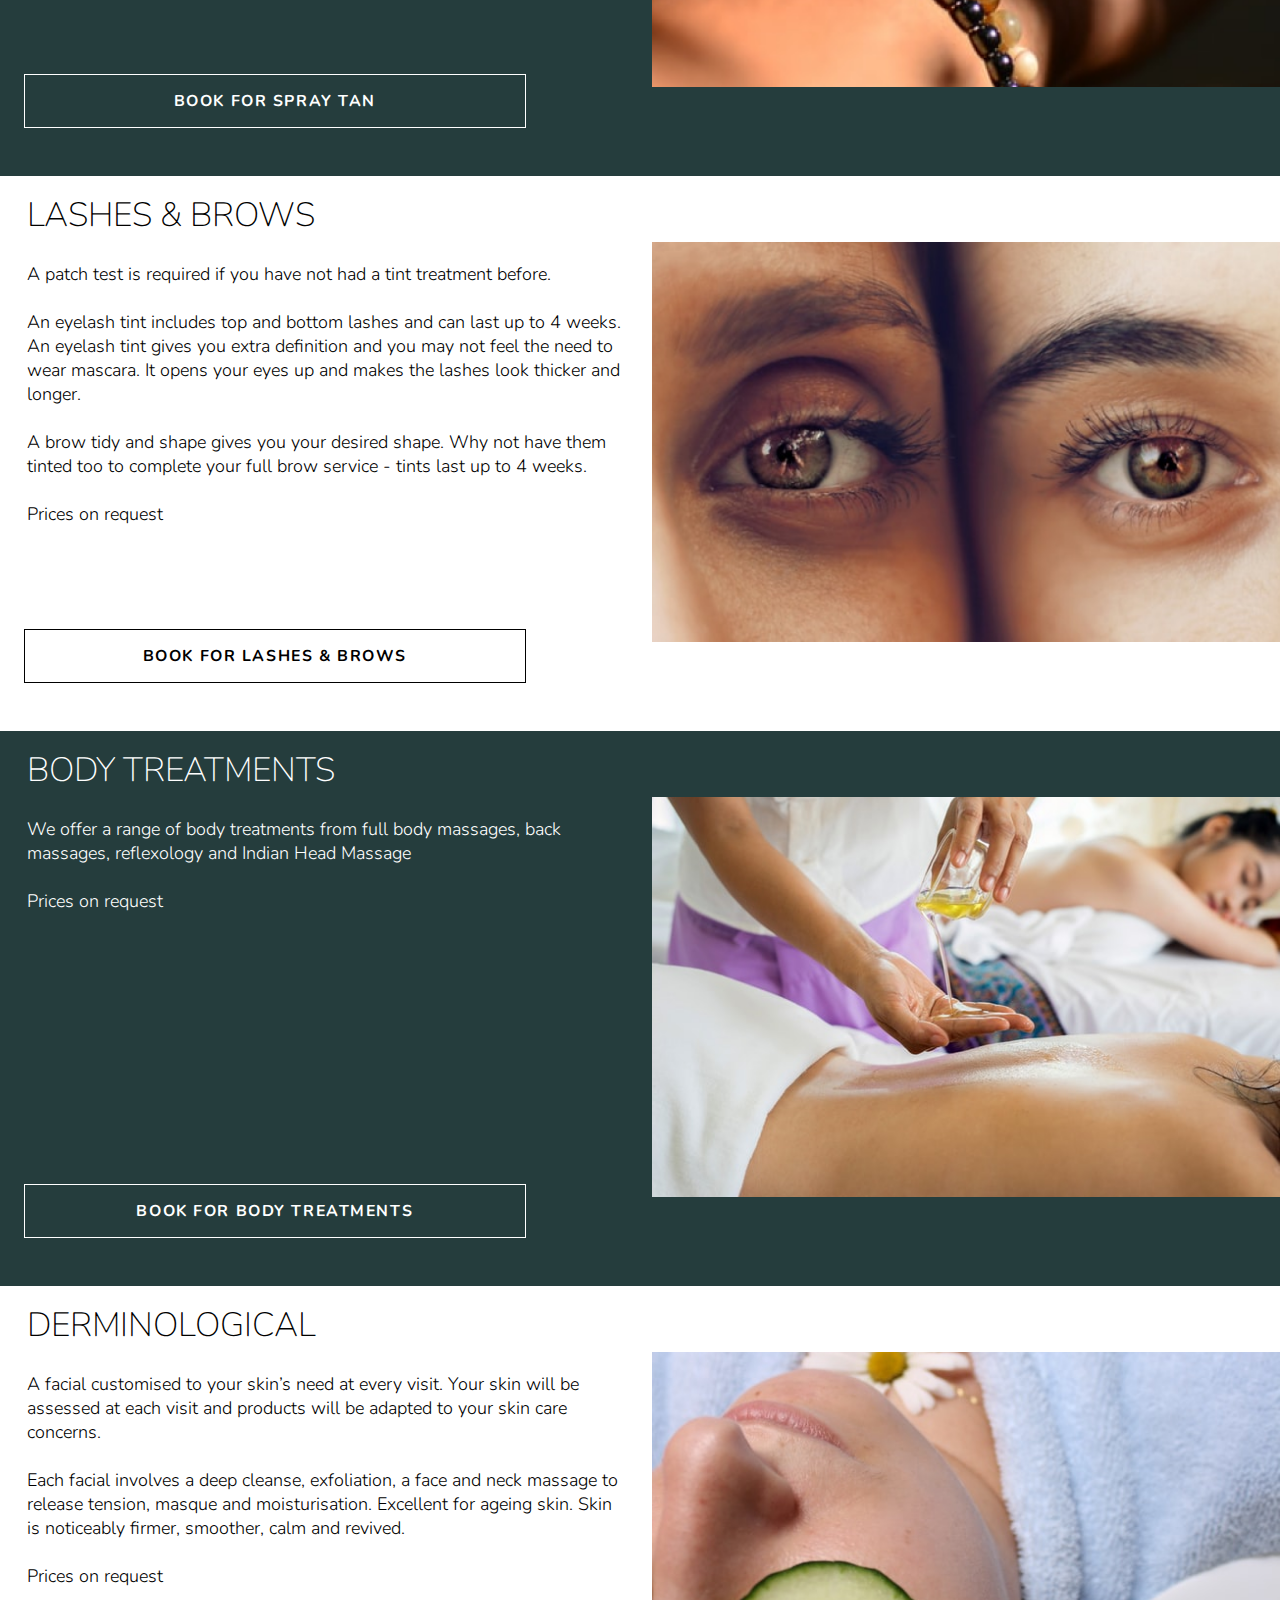
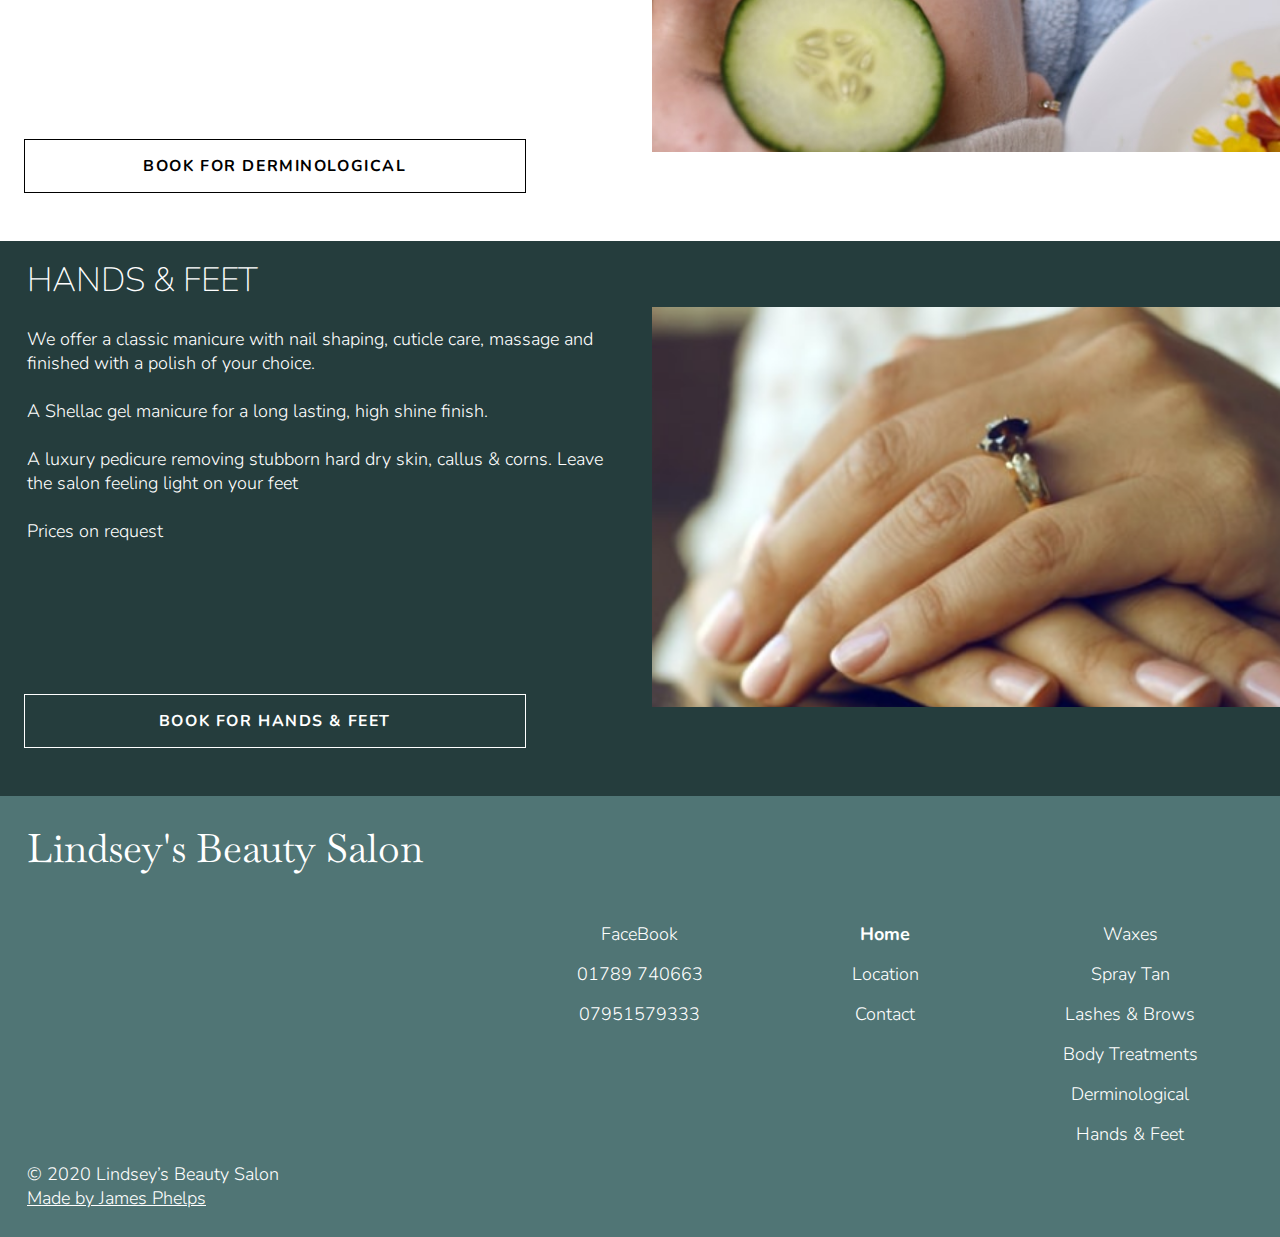
==== commit 61966f19: "added small touch ups" ====
--- a/index.html
+++ b/index.html
@@ -20,7 +20,7 @@
   </div>
   <div class="header-main">
     <div class="title">
-      <a href="index.html" class="logo">L . Beauty Salon</a>
+      <a href="index.html" class="logo">Lindsey's Beauty Salon</a>
       <img src="img/menu-icon.svg" class="menu-icon">
       <nav>
         <ul>
@@ -38,17 +38,17 @@
         <div class="p-hero">
           <p>The Beauty Room is based in Ettington, just off the Banbury Road with ample free parking.  We are close to Stratford-Upon-Avon, Wellesbourne, Shipston and their surrounding villages.  We provide a professional service helping you to feel and look your best.</p><br />
           <p>The Beauty Room has been established for over 25 years.</p><br />
-          <a href="booking.php">Prices on request</a>
+          <p>Prices on request</p>
         </div>
         <button id="appointmentBtn" onclick="window.location.href='booking.php'">Make an enquiry</button>
       </div>
       <div class="hash-links">
         <a href="#waxing" class="hash-mobile">Waxing</a>
-        <a href="#tanning" class="hash-mobile">Tanning</a>
-        <a href="#lashes" class="hash-mobile">Lashes</a>
-        <a href="#body-treatments" class="hash-mobile">Body</a>
-        <a href="#facial" class="hash-mobile">Facial</a>
-        <a href="#manicure" class="hash-mobile">Manicure</a>
+        <a href="#tanning" class="hash-mobile">Spray Tan</a>
+        <a href="#lashes" class="hash-mobile">Lashes & Brows</a>
+        <a href="#body-treatments" class="hash-mobile">Body Treatments</a>
+        <a href="#facial" class="hash-mobile">Derminological</a>
+        <a href="#manicure" class="hash-mobile">Hands & Feet</a>
       </div>
     </div>
   </header>
@@ -61,7 +61,7 @@
           <h2>Waxing</h2>
           <p>Using Phd Safewax , a system that offers a treatment totally free from risk and cross contamination.  A new disposable applicator head per person prevents wax from re-entering the tube.  The head applies the wax thinly and evenly with no need for spatulas.  Skin is pre-cleansed with a lotion that contains aloe vera and witch hazel for soothing and natural antiseptic properties.</p><br />
           <p>After waxing skin is conditioned with a lotion to sooth and heal and is naturally fragranced with refreshing lemongrass oil.</p><br />
-          <a href="booking.php">Prices on request</a>
+          <p>Prices on request</p>
         </div>
         <button id="waxingBtn" class="black-btn" onclick="window.location.href='booking.php'">Book for Waxing</button>
       </div>
@@ -73,7 +73,7 @@
           <h2>Spray Tan</h2>
           <p>Providing you with a gorgeous, all year round glow!  Disposable underwear is provided.  We ask that you shower before your treatment, removing body creams and deodorant and wear loose comfortable clothing.</p><br />
           <p>Self tanning is applied as a spray and will take place in the privacy of the treatment booth.  The tanning will last 5-8 days.</p><br />
-          <a href="booking.php">Prices on request</a>
+          <p>Prices on request</p>
         </div>
         <button id="tanningBtn" class="white-btn" onclick="window.location.href='booking.php'">Book for Spray Tan</button>
       </div>
@@ -87,7 +87,7 @@
           <p>A patch test is required if you have not had a tint treatment before.</p><br />
           <p>An eyelash tint includes top and bottom lashes and can last up to 4 weeks.  An eyelash tint gives you extra definition and you may not feel the need to wear mascara.  It opens your eyes up and makes the lashes look thicker and longer.</p><br />
           <p>A brow tidy and shape gives you your desired shape.  Why not have them tinted too to complete your full brow service - tints last up to 4 weeks.</p><br />
-          <a href="booking.php">Prices on request</a>
+          <p>Prices on request</p>
         </div>
         <button id="lashesBtn" class="black-btn" onclick="window.location.href='booking.php'">Book for Lashes & Brows</button>
       </div>
@@ -99,7 +99,7 @@
         <div class="main-text body-txt">
           <h2>Body Treatments</h2>
           <p>We offer a range of body treatments from  full body massages, back massages, reflexology and Indian Head Massage</p><br />
-          <a href="booking.php">Prices on request</a>
+          <p>Prices on request</p>
         </div>
         <button id="bodyTreatmentsBtn" class="white-btn" onclick="window.location.href='booking.php'">Book for Body Treatments</button>
       </div>
@@ -112,7 +112,7 @@
           <h2>Derminological</h2>
           <p>A facial customised to your skin’s need at every visit.  Your skin will be assessed at each visit and products will be adapted to your skin care concerns.</p><br />
           <p>Each facial involves a deep cleanse, exfoliation, a face and neck massage to release tension, masque and moisturisation.  Excellent for ageing skin.  Skin is noticeably firmer, smoother, calm and revived.</p><br />
-          <a href="booking.php">Prices on request</a>
+          <p>Prices on request</p>
         </div>
         <button id="facialBtn" class="black-btn" onclick="window.location.href='booking.php'">Book for Derminological</button>
       </div>
@@ -126,7 +126,7 @@
           <p>We offer a classic manicure with nail shaping, cuticle care, massage and finished with a polish of your choice.</p><br />
           <p>A Shellac gel manicure for a long lasting, high shine finish.</p><br />
           <p>A luxury pedicure removing stubborn hard dry skin, callus & corns.  Leave the salon feeling light on your feet</p><br />
-          <a href="booking.php">Prices on request</a>
+          <p>Prices on request</p>
         </div>
         <button id="manicureBtn" class="white-btn" onclick="window.location.href='booking.php'">Book for Hands & Feet</button>
       </div>
@@ -144,12 +144,12 @@
       </div>
       <div class="hash-footer-links">
         <ul>
-          <li><a href="#">Waxes</a></li>
-          <li><a href="#">Spray Tan</a></li>
-          <li><a href="#">Lashes & Brows</a></li>
-          <li><a href="#">Body Treatments</a></li>
-          <li><a href="#">Derminological</a></li>
-          <li><a href="#">Hands & Feet</a></li>
+          <li><a href="#waxing">Waxes</a></li>
+          <li><a href="#tanning">Spray Tan</a></li>
+          <li><a href="#lashes">Lashes & Brows</a></li>
+          <li><a href="#body-treatments">Body Treatments</a></li>
+          <li><a href="#facial">Derminological</a></li>
+          <li><a href="#manicure">Hands & Feet</a></li>
         </ul>
       </div>
       <div class="footer-contacts">
--- a/css/styles.css
+++ b/css/styles.css
@@ -175,7 +175,7 @@
 }
 
 .hash-links {
-  font-size: 0.875rem;
+  font-size: 0.835rem;
   display: flex;
   flex-wrap: wrap;
 }
@@ -192,9 +192,9 @@
   padding: 0.65em 1.2em;
 }
 
-.hash-links a:hover {
-  background-color: grey;
-  border-color: grey;
+.hash-links a:active {
+  background-color: #1A2F30;
+  border-color: #1A2F30;
 }
 
 /* main content */
@@ -278,6 +278,15 @@
 
 .designer {
   text-decoration: underline;
+}
+
+/* small screens  */
+@media (max-width: 414px) {
+  .logo {
+    font-size: 1.64rem;
+    margin-top: auto;
+    margin-bottom: auto;
+  }
 }
 
 
@@ -488,6 +497,7 @@
 .confirmation {
   text-align: center;
   margin: 0;
+  padding: 80px 0 160px;
 }
 
 form {
@@ -569,31 +579,16 @@
 
 
 /* location */
-.map-container {
-  height: 550px;
-  width: 100%;
-  overflow: hidden;
-  background-color: #649C9F;
-}
 
 #map {
-  position: absolute;
-  top: 85%;
-  left: 50%;
-  transform: translate(-50%, -50%);
-  height: 65%;
-  width: 100%;
+  height: 400px;
 }
 
 @media (min-width: 1024px) {
   #map {
-    top: 95%;
-    width: 70%;
-  }
-
-  .map-container {
-    height: 550px;
-  }
+    height: 500px;
+  }
+
 }
 
 /* contact */
